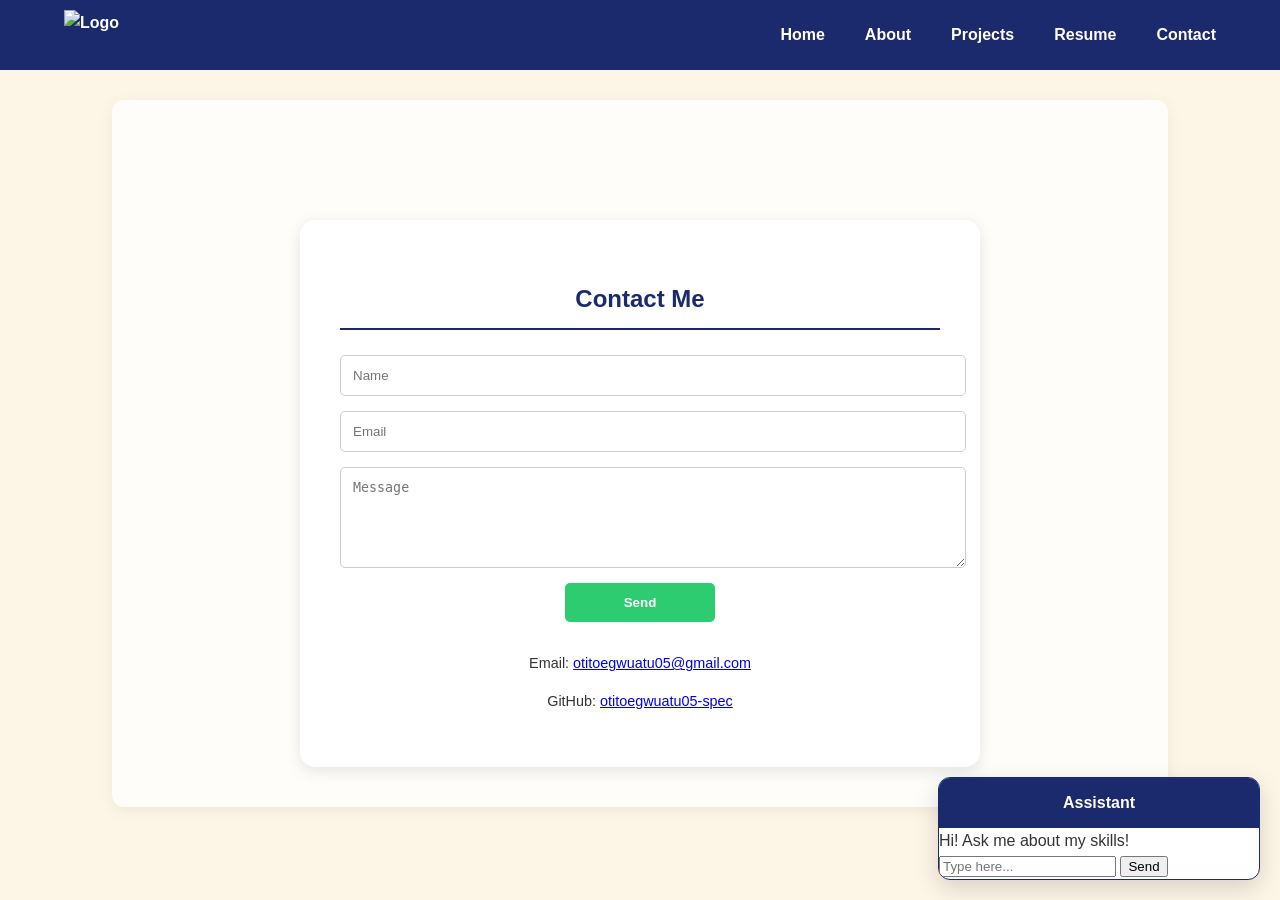
==== contact.html @ a80b0c09 "Rename contact.txt to contact.html" ====
<!DOCTYPE html>
<html lang="en">
<head>
    <meta charset="UTF-8">
    <meta name="viewport" content="width=device-width, initial-scale=1.0">
    <title>Contact | Otito Egwuatu</title>
    <link rel="stylesheet" href="style.css">
</head>
<body>

    <nav>
        <div class="logo-container">
            <a href="index.html" class="logo-link">
                <img src="logo.png" alt="Logo" class="nav-logo">
            </a>
        </div>
        <ul>
            <li><a href="index.html">Home</a></li>
            <li><a href="about.html">About</a></li>
            <li><a href="projects.html">Projects</a></li>
            <li><a href="resume.html">Resume</a></li>
            <li><a href="contact.html">Contact</a></li>
        </ul>
    </nav>

    <section id="contact-page" style="padding: 120px 10% 40px; text-align: center;">
        <div class="contact-card" style="background: white; padding: 40px; border-radius: 15px; box-shadow: 0 4px 15px rgba(0,0,0,0.1); max-width: 600px; margin: 0 auto;">
            <h2 style="border-bottom: 2px solid #1a2a6c; padding-bottom: 10px; margin-bottom: 25px;">Contact Me</h2>
            
            <form id="contact-form" style="display: flex; flex-direction: column; gap: 15px;">
                <input type="text" name="name" placeholder="Name" required style="width: 100%; padding: 12px; border: 1px solid #ccc; border-radius: 5px;">
                <input type="email" name="email" placeholder="Email" required style="width: 100%; padding: 12px; border: 1px solid #ccc; border-radius: 5px;">
                <textarea name="message" placeholder="Message" rows="5" required style="width: 100%; padding: 12px; border: 1px solid #ccc; border-radius: 5px;"></textarea>
                <button type="submit" style="background-color: #2ecc71; color: white; padding: 12px; border: none; border-radius: 5px; cursor: pointer; font-weight: bold; width: 150px; align-self: center;">Send</button>
            </form>

            <div style="margin-top: 30px; font-size: 0.9rem;">
                <p>Email: <a href="mailto:otitoegwuatu05@gmail.com">otitoegwuatu05@gmail.com</a></p>
                <p>GitHub: <a href="https://github.com/otitoegwuatu05-spec" target="_blank">otitoegwuatu05-spec</a></p>
            </div>
        </div>
    </section>

    <div id="chat-container">
        <div id="chat-header">Assistant</div>
        <div id="chat-display">Hi! Ask me about my skills!</div>
        <div class="chat-input-area">
            <input type="text" id="user-input" placeholder="Type here...">
            <button id="send-btn" onclick="askBot()">Send</button>
        </div>
    </div>

    <script src="script.js"></script>
</body>
</html>
---- style.css ----
/* 1. Background and Base Text */
body {
    font-family: 'Segoe UI', sans-serif;
    margin: 0;
    background-color: #fdf5e6 !important; 
    color: #333333;
    line-height: 1.6;
}

/* 2. Navy Header (Flex for Logo + Links) */
nav {
    background-color: #1a2a6c !important; 
    padding: 10px 5%;
    display: flex;
    justify-content: space-between; 
    align-items: center;
    position: sticky;
    top: 0;
    z-index: 1000;
}

/* Logo Image Styling */
.nav-logo {
    height: 50px; /* Adjust this to fit your specific logo */
    width: auto;
    display: block;
    transition: transform 0.3s ease;
}

.nav-logo:hover {
    transform: scale(1.05); /* Slight grow on hover */
}

nav ul {
    display: flex;
    list-style: none;
    margin: 0;
    padding: 0;
    gap: 40px;
}

nav a {
    color: #ffffff !important;
    text-decoration: none;
    font-weight: bold;
    transition: color 0.3s ease;
}

nav a:hover {
    color: #fdbb2d !important; 
}

/* 3. Hero Section & Navy Blue Name */
#home {
    text-align: center;
    padding: 60px 20px;
}

#home h1 {
    color: #1a2a6c !important; 
    font-size: 2.8rem;
    margin-bottom: 5px;
}

.qr-home {
    margin-top: 20px;
    max-width: 150px;
    border-radius: 8px;
}

/* 4. Section Containers */
section {
    max-width: 800px;
    margin: 30px auto;
    padding: 40px;
    background: #fffdfa; 
    border-radius: 12px;
    box-shadow: 0 4px 15px rgba(0,0,0,0.06);
}

h2 {
    color: #1a2a6c;
    border-bottom: 2px solid #1a2a6c;
    padding-bottom: 12px;
}

/* 5. Buttons */
.btn-download, .git-link {
    background-color: #27ae60 !important; 
    color: white !important;
    padding: 12px 24px;
    text-decoration: none;
    border-radius: 6px;
    display: inline-block;
    font-weight: bold;
    transition: all 0.3s ease;
}

.btn-download:hover, .git-link:hover {
    background-color: #1e8449 !important;
    transform: translateY(-3px);
}

/* 6. Chatbot */
#chat-container {
    position: fixed !important;
    bottom: 20px;
    right: 20px;
    width: 320px;
    background: white;
    border: 1px solid #1a2a6c;
    border-radius: 12px;
    z-index: 2000;
    overflow: hidden;
    box-shadow: 0 8px 24px rgba(0,0,0,0.15);
}

#chat-header {
    background: #1a2a6c;
    color: white;
    padding: 12px;
    font-weight: bold;
    text-align: center;
}
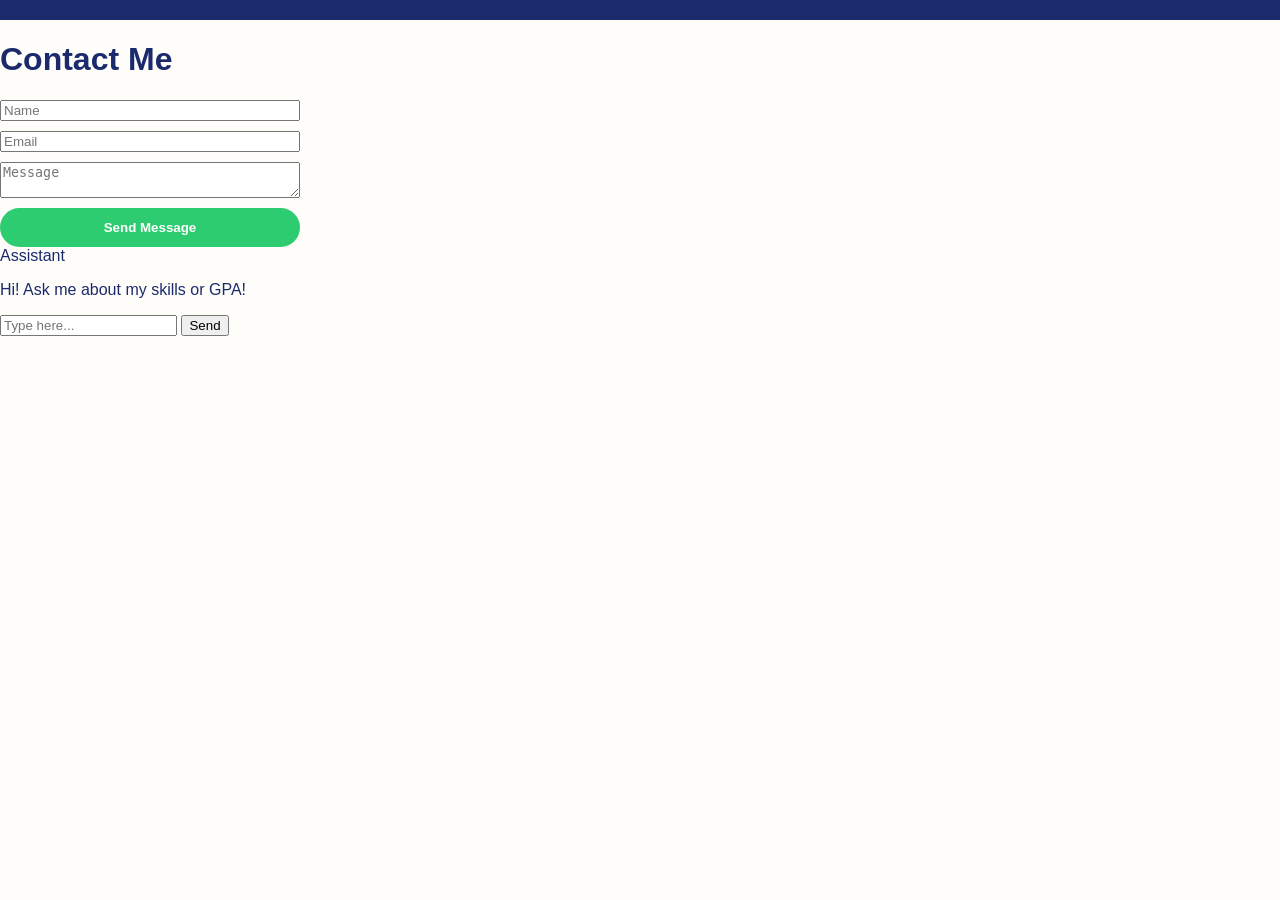
==== commit acd90674: "Update contact.html" ====
--- a/contact.html
+++ b/contact.html
@@ -2,54 +2,30 @@
 <html lang="en">
 <head>
     <meta charset="UTF-8">
-    <meta name="viewport" content="width=device-width, initial-scale=1.0">
+    <link rel="stylesheet" href="style.css">
     <title>Contact | Otito Egwuatu</title>
-    <link rel="stylesheet" href="style.css">
 </head>
 <body>
+    <nav></nav>
 
-    <nav>
-        <div class="logo-container">
-            <a href="index.html" class="logo-link">
-                <img src="logo.png" alt="Logo" class="nav-logo">
-            </a>
-        </div>
-        <ul>
-            <li><a href="index.html">Home</a></li>
-            <li><a href="about.html">About</a></li>
-            <li><a href="projects.html">Projects</a></li>
-            <li><a href="resume.html">Resume</a></li>
-            <li><a href="contact.html">Contact</a></li>
-        </ul>
-    </nav>
+    <div class="page-container">
+        <h1 style="color: #1a2a6c;">Contact Me</h1>
+        <form style="display:flex; flex-direction:column; gap:10px; width:300px;">
+            <input type="text" placeholder="Name">
+            <input type="email" placeholder="Email">
+            <textarea placeholder="Message"></textarea>
+            <button type="submit" class="btn-bubble">Send Message</button>
+        </form>
+    </div>
 
-    <section id="contact-page" style="padding: 120px 10% 40px; text-align: center;">
-        <div class="contact-card" style="background: white; padding: 40px; border-radius: 15px; box-shadow: 0 4px 15px rgba(0,0,0,0.1); max-width: 600px; margin: 0 auto;">
-            <h2 style="border-bottom: 2px solid #1a2a6c; padding-bottom: 10px; margin-bottom: 25px;">Contact Me</h2>
-            
-            <form id="contact-form" style="display: flex; flex-direction: column; gap: 15px;">
-                <input type="text" name="name" placeholder="Name" required style="width: 100%; padding: 12px; border: 1px solid #ccc; border-radius: 5px;">
-                <input type="email" name="email" placeholder="Email" required style="width: 100%; padding: 12px; border: 1px solid #ccc; border-radius: 5px;">
-                <textarea name="message" placeholder="Message" rows="5" required style="width: 100%; padding: 12px; border: 1px solid #ccc; border-radius: 5px;"></textarea>
-                <button type="submit" style="background-color: #2ecc71; color: white; padding: 12px; border: none; border-radius: 5px; cursor: pointer; font-weight: bold; width: 150px; align-self: center;">Send</button>
-            </form>
-
-            <div style="margin-top: 30px; font-size: 0.9rem;">
-                <p>Email: <a href="mailto:otitoegwuatu05@gmail.com">otitoegwuatu05@gmail.com</a></p>
-                <p>GitHub: <a href="https://github.com/otitoegwuatu05-spec" target="_blank">otitoegwuatu05-spec</a></p>
-            </div>
-        </div>
-    </section>
-
-    <div id="chat-container">
-        <div id="chat-header">Assistant</div>
-        <div id="chat-display">Hi! Ask me about my skills!</div>
+    <div id="chatbot-container">
+        <div id="chatbot-header">Assistant</div>
+        <div id="chat-window"><p>Hi! Ask me about my skills or GPA!</p></div>
         <div class="chat-input-area">
             <input type="text" id="user-input" placeholder="Type here...">
-            <button id="send-btn" onclick="askBot()">Send</button>
+            <button id="send-btn">Send</button>
         </div>
     </div>
-
-    <script src="script.js"></script>
+    <script src="chatbot.js"></script>
 </body>
 </html>
--- a/style.css
+++ b/style.css
@@ -1,124 +1,42 @@
-/* 1. Background and Base Text */
+/* --- Global Theme --- */
 body {
+    margin: 0;
+    background-color: #fffdfa; /* Cream Background */
     font-family: 'Segoe UI', sans-serif;
-    margin: 0;
-    background-color: #fdf5e6 !important; 
-    color: #333333;
-    line-height: 1.6;
+    color: #1a2a6c;
 }
 
-/* 2. Navy Header (Flex for Logo + Links) */
 nav {
-    background-color: #1a2a6c !important; 
+    display: flex;
+    justify-content: space-between;
+    align-items: center;
     padding: 10px 5%;
-    display: flex;
-    justify-content: space-between; 
-    align-items: center;
-    position: sticky;
-    top: 0;
-    z-index: 1000;
+    background-color: #1a2a6c; /* Navy Header */
 }
 
-/* Logo Image Styling */
-.nav-logo {
-    height: 50px; /* Adjust this to fit your specific logo */
-    width: auto;
-    display: block;
-    transition: transform 0.3s ease;
+/* --- The Green Bubble Style --- */
+.btn-bubble {
+    background-color: #2ecc71; /* Emerald Green */
+    color: white !important;
+    padding: 12px 28px;
+    border-radius: 50px; /* Bubble Shape */
+    text-decoration: none;
+    font-weight: bold;
+    display: inline-block;
+    border: none;
+    transition: transform 0.2s ease;
 }
 
-.nav-logo:hover {
-    transform: scale(1.05); /* Slight grow on hover */
+.btn-bubble:hover {
+    transform: scale(1.05);
 }
 
-nav ul {
+/* Page Layout */
+.page-wrapper {
     display: flex;
-    list-style: none;
-    margin: 0;
-    padding: 0;
-    gap: 40px;
-}
-
-nav a {
-    color: #ffffff !important;
-    text-decoration: none;
-    font-weight: bold;
-    transition: color 0.3s ease;
-}
-
-nav a:hover {
-    color: #fdbb2d !important; 
-}
-
-/* 3. Hero Section & Navy Blue Name */
-#home {
-    text-align: center;
-    padding: 60px 20px;
-}
-
-#home h1 {
-    color: #1a2a6c !important; 
-    font-size: 2.8rem;
-    margin-bottom: 5px;
-}
-
-.qr-home {
-    margin-top: 20px;
-    max-width: 150px;
-    border-radius: 8px;
-}
-
-/* 4. Section Containers */
-section {
-    max-width: 800px;
-    margin: 30px auto;
-    padding: 40px;
-    background: #fffdfa; 
-    border-radius: 12px;
-    box-shadow: 0 4px 15px rgba(0,0,0,0.06);
-}
-
-h2 {
-    color: #1a2a6c;
-    border-bottom: 2px solid #1a2a6c;
-    padding-bottom: 12px;
-}
-
-/* 5. Buttons */
-.btn-download, .git-link {
-    background-color: #27ae60 !important; 
-    color: white !important;
-    padding: 12px 24px;
-    text-decoration: none;
-    border-radius: 6px;
-    display: inline-block;
-    font-weight: bold;
-    transition: all 0.3s ease;
-}
-
-.btn-download:hover, .git-link:hover {
-    background-color: #1e8449 !important;
-    transform: translateY(-3px);
-}
-
-/* 6. Chatbot */
-#chat-container {
-    position: fixed !important;
-    bottom: 20px;
-    right: 20px;
-    width: 320px;
-    background: white;
-    border: 1px solid #1a2a6c;
-    border-radius: 12px;
-    z-index: 2000;
-    overflow: hidden;
-    box-shadow: 0 8px 24px rgba(0,0,0,0.15);
-}
-
-#chat-header {
-    background: #1a2a6c;
-    color: white;
-    padding: 12px;
-    font-weight: bold;
+    flex-direction: column;
+    align-items: center;
+    justify-content: center;
+    min-height: 80vh;
     text-align: center;
 }
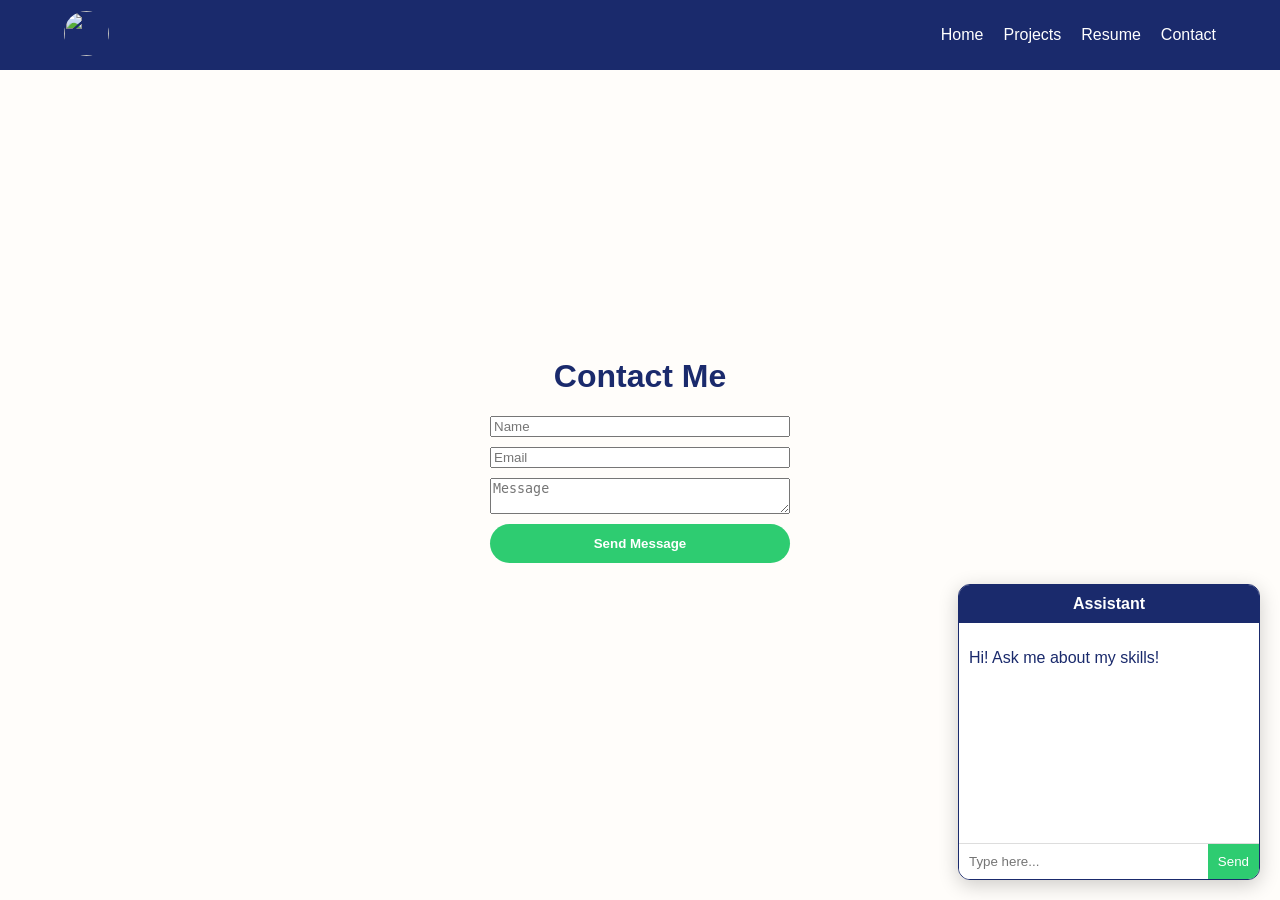
==== commit 2c7f0906: "Update contact.html" ====
--- a/contact.html
+++ b/contact.html
@@ -6,8 +6,15 @@
     <title>Contact | Otito Egwuatu</title>
 </head>
 <body>
-    <nav></nav>
-
+    <nav>
+        <div class="logo-container"><a href="index.html"><img src="logo.png" class="nav-logo"></a></div>
+        <ul>
+            <li><a href="index.html">Home</a></li>
+            <li><a href="projects.html">Projects</a></li>
+            <li><a href="resume.html">Resume</a></li>
+            <li><a href="contact.html">Contact</a></li>
+        </ul>
+    </nav>
     <div class="page-container">
         <h1 style="color: #1a2a6c;">Contact Me</h1>
         <form style="display:flex; flex-direction:column; gap:10px; width:300px;">
@@ -20,7 +27,7 @@
 
     <div id="chatbot-container">
         <div id="chatbot-header">Assistant</div>
-        <div id="chat-window"><p>Hi! Ask me about my skills or GPA!</p></div>
+        <div id="chat-window"><p>Hi! Ask me about my skills!</p></div>
         <div class="chat-input-area">
             <input type="text" id="user-input" placeholder="Type here...">
             <button id="send-btn">Send</button>
--- a/style.css
+++ b/style.css
@@ -1,7 +1,6 @@
-/* --- Global Theme --- */
 body {
     margin: 0;
-    background-color: #fffdfa; /* Cream Background */
+    background-color: #fffdfa; /* Cream background */
     font-family: 'Segoe UI', sans-serif;
     color: #1a2a6c;
 }
@@ -11,32 +10,93 @@
     justify-content: space-between;
     align-items: center;
     padding: 10px 5%;
-    background-color: #1a2a6c; /* Navy Header */
+    background-color: #1a2a6c; /* Navy header */
 }
 
-/* --- The Green Bubble Style --- */
-.btn-bubble {
-    background-color: #2ecc71; /* Emerald Green */
-    color: white !important;
-    padding: 12px 28px;
-    border-radius: 50px; /* Bubble Shape */
-    text-decoration: none;
-    font-weight: bold;
-    display: inline-block;
-    border: none;
-    transition: transform 0.2s ease;
+nav ul {
+    list-style: none;
+    display: flex;
+    gap: 20px;
 }
 
-.btn-bubble:hover {
-    transform: scale(1.05);
+nav ul li a {
+    color: white;
+    text-decoration: none;
+    font-weight: 500;
 }
 
-/* Page Layout */
-.page-wrapper {
+.nav-logo {
+    width: 45px;
+    height: 45px;
+    border-radius: 50%;
+}
+
+.page-container {
     display: flex;
     flex-direction: column;
     align-items: center;
     justify-content: center;
     min-height: 80vh;
     text-align: center;
+    padding: 20px;
 }
+
+.btn-bubble {
+    background-color: #2ecc71; /* Green bubble links */
+    color: white !important;
+    padding: 12px 28px;
+    border-radius: 50px;
+    text-decoration: none;
+    font-weight: bold;
+    display: inline-block;
+    border: none;
+    transition: 0.2s;
+}
+
+/* Chatbot Style */
+#chatbot-container {
+    position: fixed;
+    bottom: 20px;
+    right: 20px;
+    width: 300px;
+    background: white;
+    border-radius: 12px;
+    box-shadow: 0 5px 20px rgba(0,0,0,0.2);
+    border: 1px solid #1a2a6c;
+    overflow: hidden;
+    z-index: 1000;
+}
+
+#chatbot-header {
+    background: #1a2a6c;
+    color: white;
+    padding: 10px;
+    font-weight: bold;
+    text-align: center;
+}
+
+#chat-window {
+    height: 200px;
+    padding: 10px;
+    overflow-y: auto;
+}
+
+.chat-input-area {
+    display: flex;
+    border-top: 1px solid #ddd;
+}
+
+#user-input {
+    flex: 1;
+    border: none;
+    padding: 10px;
+    outline: none;
+}
+
+#send-btn {
+    background: #2ecc71;
+    color: white;
+    border: none;
+    padding: 10px;
+    cursor: pointer;
+}
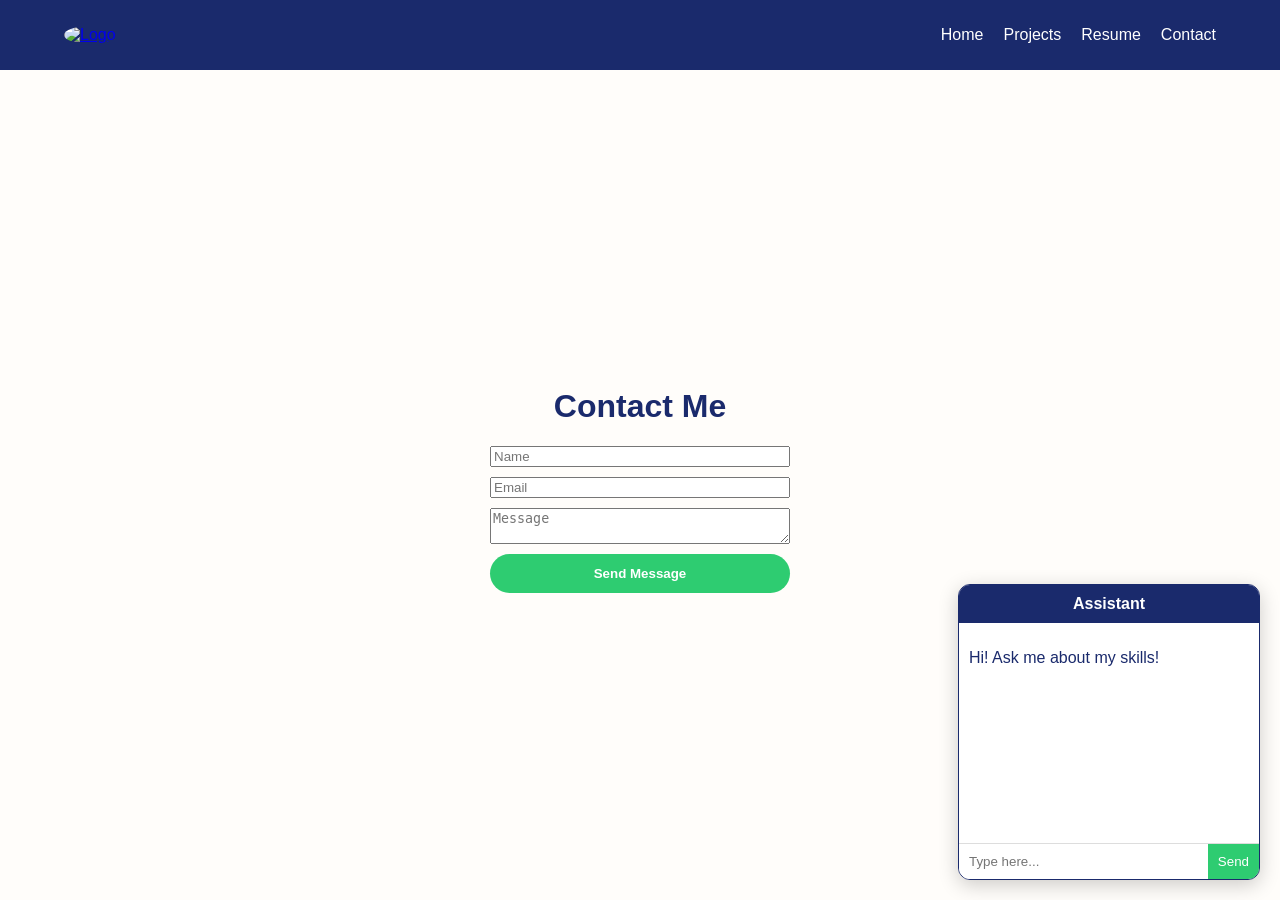
==== commit 1eb7dc60: "Update contact.html" ====
--- a/contact.html
+++ b/contact.html
@@ -7,7 +7,9 @@
 </head>
 <body>
     <nav>
-        <div class="logo-container"><a href="index.html"><img src="logo.png" class="nav-logo"></a></div>
+        <div class="logo-container">
+            <a href="index.html"><img src="logo.png" class="nav-logo" alt="Logo"></a>
+        </div>
         <ul>
             <li><a href="index.html">Home</a></li>
             <li><a href="projects.html">Projects</a></li>
@@ -15,7 +17,8 @@
             <li><a href="contact.html">Contact</a></li>
         </ul>
     </nav>
-    <div class="page-container">
+
+    <div class="page-container" style="display: flex; flex-direction: column; align-items: center; padding-top: 50px;">
         <h1 style="color: #1a2a6c;">Contact Me</h1>
         <form style="display:flex; flex-direction:column; gap:10px; width:300px;">
             <input type="text" placeholder="Name">
@@ -27,12 +30,15 @@
 
     <div id="chatbot-container">
         <div id="chatbot-header">Assistant</div>
-        <div id="chat-window"><p>Hi! Ask me about my skills!</p></div>
+        <div id="chat-window">
+            <p>Hi! Ask me about my skills!</p>
+        </div>
         <div class="chat-input-area">
             <input type="text" id="user-input" placeholder="Type here...">
-            <button id="send-btn">Send</button>
+            <button id="send-btn" onclick="askBot()">Send</button>
         </div>
     </div>
+
     <script src="chatbot.js"></script>
 </body>
 </html>
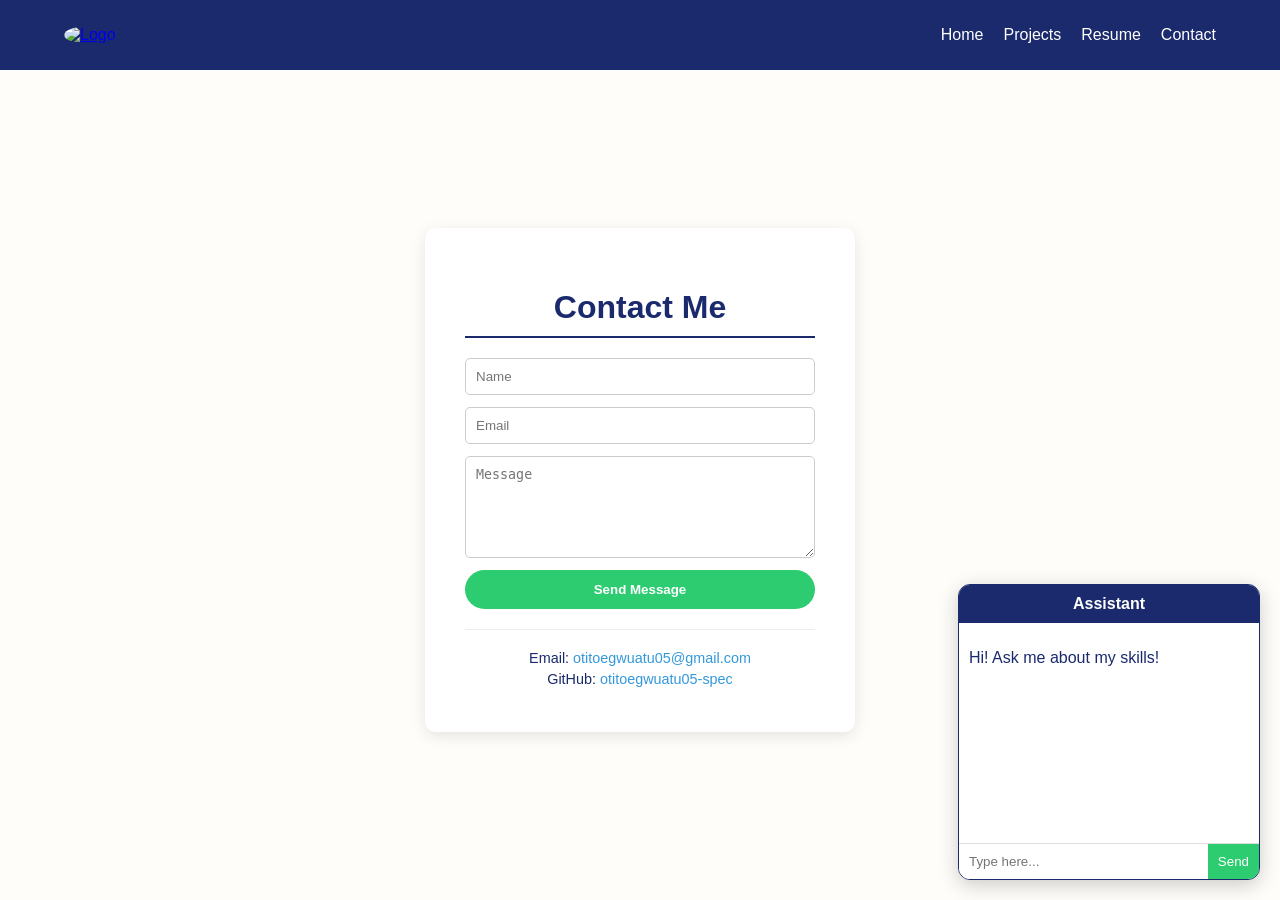
==== commit 93586c32: "Update contact.html" ====
--- a/contact.html
+++ b/contact.html
@@ -19,13 +19,21 @@
     </nav>
 
     <div class="page-container" style="display: flex; flex-direction: column; align-items: center; padding-top: 50px;">
-        <h1 style="color: #1a2a6c;">Contact Me</h1>
-        <form style="display:flex; flex-direction:column; gap:10px; width:300px;">
-            <input type="text" placeholder="Name">
-            <input type="email" placeholder="Email">
-            <textarea placeholder="Message"></textarea>
-            <button type="submit" class="btn-bubble">Send Message</button>
-        </form>
+        <div style="background: white; padding: 40px; border-radius: 10px; box-shadow: 0 4px 15px rgba(0,0,0,0.1); width: 350px; text-align: center;">
+            <h1 style="color: #1a2a6c; margin-bottom: 20px; border-bottom: 2px solid #1a2a6c; padding-bottom: 10px;">Contact Me</h1>
+            
+            <form style="display:flex; flex-direction:column; gap:12px; margin-bottom: 20px;">
+                <input type="text" placeholder="Name" style="padding: 10px; border: 1px solid #ccc; border-radius: 5px;">
+                <input type="email" placeholder="Email" style="padding: 10px; border: 1px solid #ccc; border-radius: 5px;">
+                <textarea placeholder="Message" style="padding: 10px; border: 1px solid #ccc; border-radius: 5px; height: 80px;"></textarea>
+                <button type="submit" class="btn-bubble" style="background: #2ecc71; border: none; cursor: pointer; color: white;">Send Message</button>
+            </form>
+
+            <div style="font-size: 0.9em; margin-top: 20px; border-top: 1px solid #eee; padding-top: 15px;">
+                <p style="margin: 5px 0;">Email: <a href="mailto:otitoegwuatu05@gmail.com" style="color: #3498db; text-decoration: none;">otitoegwuatu05@gmail.com</a></p>
+                <p style="margin: 5px 0;">GitHub: <a href="https://github.com/otitoegwuatu05-spec" target="_blank" style="color: #3498db; text-decoration: none;">otitoegwuatu05-spec</a></p>
+            </div>
+        </div>
     </div>
 
     <div id="chatbot-container">
@@ -39,6 +47,4 @@
         </div>
     </div>
 
-    <script src="chatbot.js"></script>
-</body>
-</html>
+    <script src="script
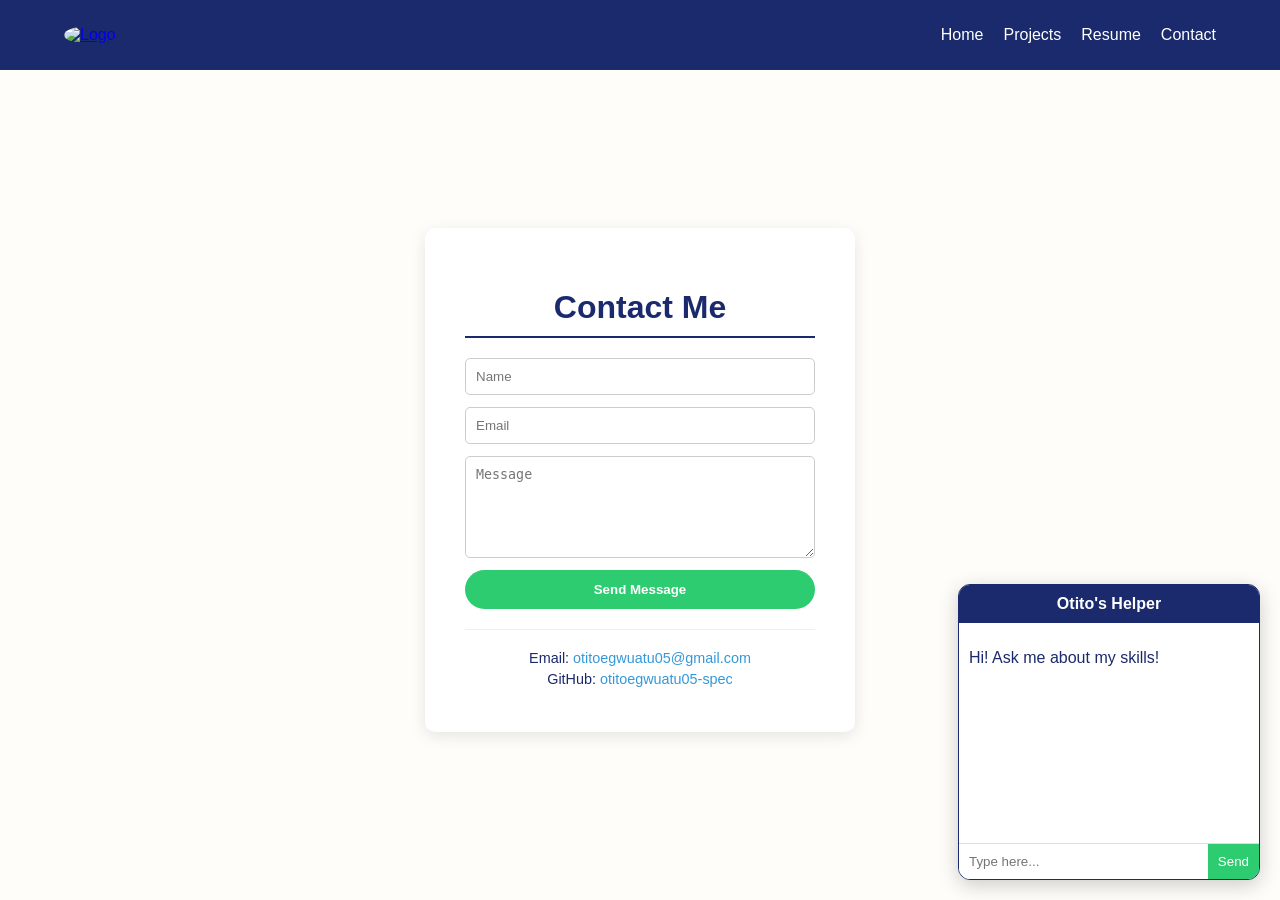
==== commit 69086d9d: "Update contact.html" ====
--- a/contact.html
+++ b/contact.html
@@ -37,7 +37,7 @@
     </div>
 
     <div id="chatbot-container">
-        <div id="chatbot-header">Assistant</div>
+        <div id="chatbot-header">Otito's Helper</div>
         <div id="chat-window">
             <p>Hi! Ask me about my skills!</p>
         </div>
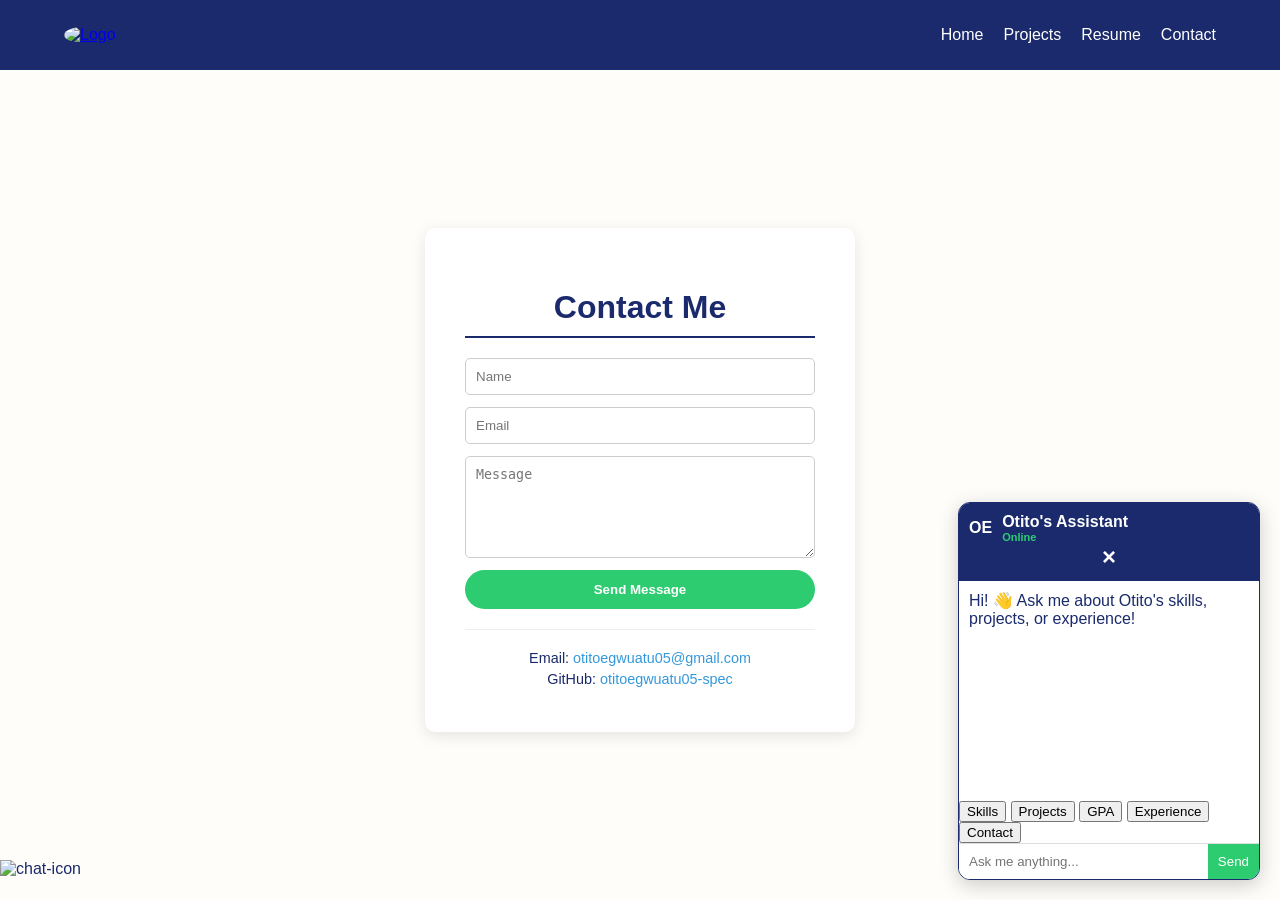
==== commit 88d15f81: "Update contact.html" ====
--- a/contact.html
+++ b/contact.html
@@ -36,15 +36,41 @@
         </div>
     </div>
 
-    <div id="chatbot-container">
-        <div id="chatbot-header">Otito's Helper</div>
+    <div id="chat-launcher" onclick="toggleChat()">
+        <img src="https://img.icons8.com/ios-filled/50/ffffff/chat-message-sent.png" alt="chat-icon" style="width: 25px;">
+    </div>
+
+    <div id="chatbot-container" class="chat-hidden">
+        <div id="chatbot-header">
+            <div class="header-info" style="display: flex; align-items: center; gap: 10px;">
+                <div class="avatar">OE</div>
+                <div style="text-align: left;">
+                    <div class="bot-name">Otito's Assistant</div>
+                    <div class="status" style="color: #2ecc71; font-size: 11px;"><span class="status-dot"></span> Online</div>
+                </div>
+            </div>
+            <div class="close-btn" onclick="toggleChat()" style="color: white; font-size: 24px; cursor: pointer; margin-left: auto;">&times;</div>
+        </div>
+        
         <div id="chat-window">
-            <p>Hi! Ask me about my skills!</p>
+            <div class="bot-msg">Hi! 👋 Ask me about Otito's skills, projects, or experience!</div>
+            <div id="chat-history"></div>
         </div>
+
+        <div class="chips-container">
+            <button class="chip" onclick="sendChip('Skills')">Skills</button>
+            <button class="chip" onclick="sendChip('Projects')">Projects</button>
+            <button class="chip" onclick="sendChip('GPA')">GPA</button>
+            <button class="chip" onclick="sendChip('Experience')">Experience</button>
+            <button class="chip" onclick="sendChip('Contact')">Contact</button>
+        </div>
+
         <div class="chat-input-area">
-            <input type="text" id="user-input" placeholder="Type here...">
+            <input type="text" id="user-input" placeholder="Ask me anything...">
             <button id="send-btn" onclick="askBot()">Send</button>
         </div>
     </div>
 
-    <script src="script
+    <script src="script.js"></script>
+</body>
+</html>
--- a/style.css
+++ b/style.css
@@ -23,6 +23,13 @@
     color: white;
     text-decoration: none;
     font-weight: 500;
+    transition: 0.3s ease; /* Smooth color change */
+}
+
+/* HOVER: Nav links change color and lift slightly */
+nav ul li a:hover {
+    color: #2ecc71; /* Green to match buttons */
+    text-shadow: 0 0 5px rgba(46, 204, 113, 0.5);
 }
 
 .nav-logo {
@@ -41,6 +48,16 @@
     padding: 20px;
 }
 
+/* HOVER: Profile Image zoom effect */
+.page-container img {
+    transition: transform 0.4s ease, border-color 0.4s ease;
+}
+
+.page-container img:hover {
+    transform: scale(1.03); /* Subtle zoom in */
+    border-color: #2ecc71 !important; /* Changes border to green on hover */
+}
+
 .btn-bubble {
     background-color: #2ecc71; /* Green bubble links */
     color: white !important;
@@ -50,7 +67,14 @@
     font-weight: bold;
     display: inline-block;
     border: none;
-    transition: 0.2s;
+    transition: 0.3s ease; /* Smooth transition for hover */
+}
+
+/* HOVER: Main buttons lift and glow */
+.btn-bubble:hover {
+    transform: translateY(-4px); /* Moves up 4 pixels */
+    box-shadow: 0 8px 15px rgba(46, 204, 113, 0.4);
+    filter: brightness(1.1);
 }
 
 /* Chatbot Style */
@@ -99,4 +123,11 @@
     border: none;
     padding: 10px;
     cursor: pointer;
+    transition: 0.3s ease;
 }
+
+/* HOVER: Chatbot send button */
+#send-btn:hover {
+    background: #27ae60; /* Slightly darker green */
+    filter: brightness(1.1);
+}
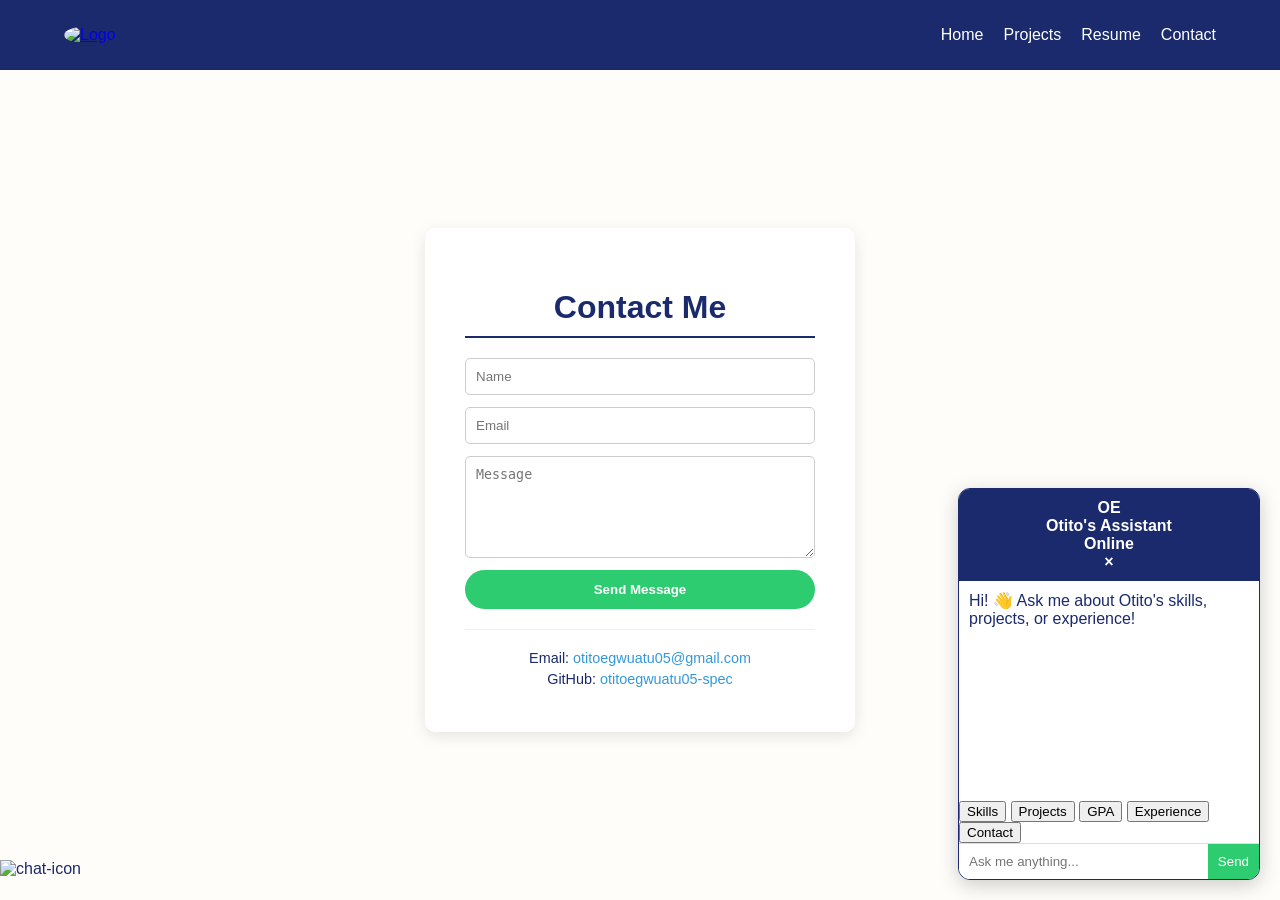
==== commit 9b195c1d: "Update contact.html" ====
--- a/contact.html
+++ b/contact.html
@@ -37,40 +37,38 @@
     </div>
 
     <div id="chat-launcher" onclick="toggleChat()">
-        <img src="https://img.icons8.com/ios-filled/50/ffffff/chat-message-sent.png" alt="chat-icon" style="width: 25px;">
+    <img src="https://img.icons8.com/ios-filled/50/ffffff/chat-message-sent.png" alt="chat-icon" style="width: 25px;">
+</div>
+
+<div id="chatbot-container" class="chat-hidden">
+    <div id="chatbot-header">
+        <div class="header-info">
+            <div class="avatar">OE</div>
+            <div class="header-text">
+                <div class="bot-name">Otito's Assistant</div>
+                <div class="status"><span class="status-dot"></span> Online</div>
+            </div>
+        </div>
+        <div class="close-btn" onclick="toggleChat()">&times;</div>
+    </div>
+    
+    <div id="chat-window">
+        <div class="bot-msg">Hi! 👋 Ask me about Otito's skills, projects, or experience!</div>
+        <div id="chat-history"></div>
     </div>
 
-    <div id="chatbot-container" class="chat-hidden">
-        <div id="chatbot-header">
-            <div class="header-info" style="display: flex; align-items: center; gap: 10px;">
-                <div class="avatar">OE</div>
-                <div style="text-align: left;">
-                    <div class="bot-name">Otito's Assistant</div>
-                    <div class="status" style="color: #2ecc71; font-size: 11px;"><span class="status-dot"></span> Online</div>
-                </div>
-            </div>
-            <div class="close-btn" onclick="toggleChat()" style="color: white; font-size: 24px; cursor: pointer; margin-left: auto;">&times;</div>
-        </div>
-        
-        <div id="chat-window">
-            <div class="bot-msg">Hi! 👋 Ask me about Otito's skills, projects, or experience!</div>
-            <div id="chat-history"></div>
-        </div>
-
-        <div class="chips-container">
-            <button class="chip" onclick="sendChip('Skills')">Skills</button>
-            <button class="chip" onclick="sendChip('Projects')">Projects</button>
-            <button class="chip" onclick="sendChip('GPA')">GPA</button>
-            <button class="chip" onclick="sendChip('Experience')">Experience</button>
-            <button class="chip" onclick="sendChip('Contact')">Contact</button>
-        </div>
-
-        <div class="chat-input-area">
-            <input type="text" id="user-input" placeholder="Ask me anything...">
-            <button id="send-btn" onclick="askBot()">Send</button>
-        </div>
+    <div class="chips-container">
+        <button class="chip" onclick="sendChip('Skills')">Skills</button>
+        <button class="chip" onclick="sendChip('Projects')">Projects</button>
+        <button class="chip" onclick="sendChip('GPA')">GPA</button>
+        <button class="chip" onclick="sendChip('Experience')">Experience</button>
+        <button class="chip" onclick="sendChip('Contact')">Contact</button>
     </div>
 
-    <script src="script.js"></script>
-</body>
-</html>
+    <div class="chat-input-area">
+        <input type="text" id="user-input" placeholder="Ask me anything...">
+        <button id="send-btn" onclick="askBot()">Send</button>
+    </div>
+</div>
+
+<script src="chatbot.js"></script>
